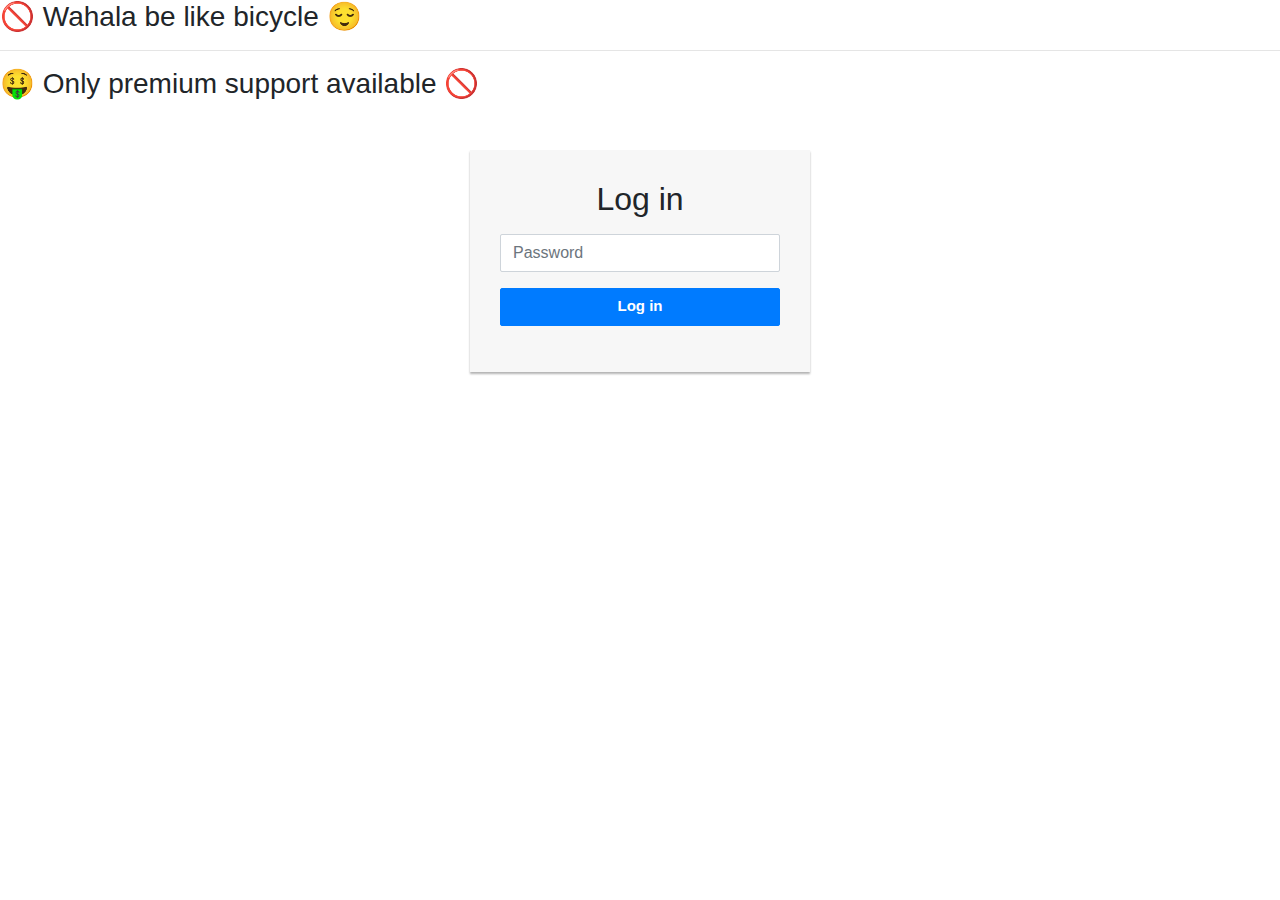
==== pages/index.html @ 54b74680 "ready" ====
<!DOCTYPE html>
<!-- todo: random courses from domEnging -->
<html lang="en">
<head>
  <meta charset="UTF-8">
  <meta content="width=device-width, initial-scale=1, maximum-scale=1, shrink-to-fit=no" name="viewport">
  <title>Companion &mdash; Dashboard</title>
  <link rel="stylesheet" href="https://stackpath.bootstrapcdn.com/bootstrap/4.5.0/css/bootstrap.min.css">
<link rel="stylesheet" href="https://maxcdn.bootstrapcdn.com/font-awesome/4.7.0/css/font-awesome.min.css">
<script src="https://code.jquery.com/jquery-3.3.1.min.js" integrity="sha256-FgpCb/KJQlLNfOu91ta32o/NMZxltwRo8QtmkMRdAu8=" crossorigin="anonymous"></script>
<script src="https://code.jquery.com/jquery-3.5.1.min.js"></script>
<script src="https://cdn.jsdelivr.net/npm/popper.js@1.16.0/dist/umd/popper.min.js"></script>
<script src="https://stackpath.bootstrapcdn.com/bootstrap/4.5.0/js/bootstrap.min.js"></script>
<style>
.login-form {
    width: 340px;
    margin: 50px auto;
  	font-size: 15px;
}
.login-form form {
    margin-bottom: 15px;
    background: #f7f7f7;
    box-shadow: 0px 2px 2px rgba(0, 0, 0, 0.3);
    padding: 30px;
}
.login-form h2 {
    margin: 0 0 15px;
}
.form-control, .btn {
    min-height: 38px;
    border-radius: 2px;
}
.btn {        
    font-size: 15px;
    font-weight: bold;
}
</style>
</head>

<body>
  <h3>
    🚫 Wahala be like bicycle 😌<hr />
    🤑 Only premium support available 🚫<br />
  </h3>
  <div class="login-form">
    <form action="/examples/actions/confirmation.php" method="post">
        <h2 class="text-center">Log in</h2>       
        <!-- <div class="form-group">
            <input type="text" class="form-control" placeholder="Username" >
        </div> -->
        <div class="form-group">
            <input type="password" class="form-control password" placeholder="Password" required="required">
        </div>
        <div class="form-group">
            <button class="btn btn-primary btn-block" onclick="grantAccess()">Log in</button>
        </div>
        <!-- <div class="clearfix">
            <label class="float-left form-check-label"><input type="checkbox"> Remember me</label>
            <a href="#" class="float-right">Forgot Password?</a>
        </div>         -->
    </form>
    <!-- <p class="text-center"><a href="#">Create an Account</a></p> -->
</div>
<script>
  const grantAccess = () => {
    const key = $(".password").val();
    if (key === "KPK041" || key === "TMA021") {
      window.location.replace("./index_.html");
    }
  }
</script>
</body>
</html>
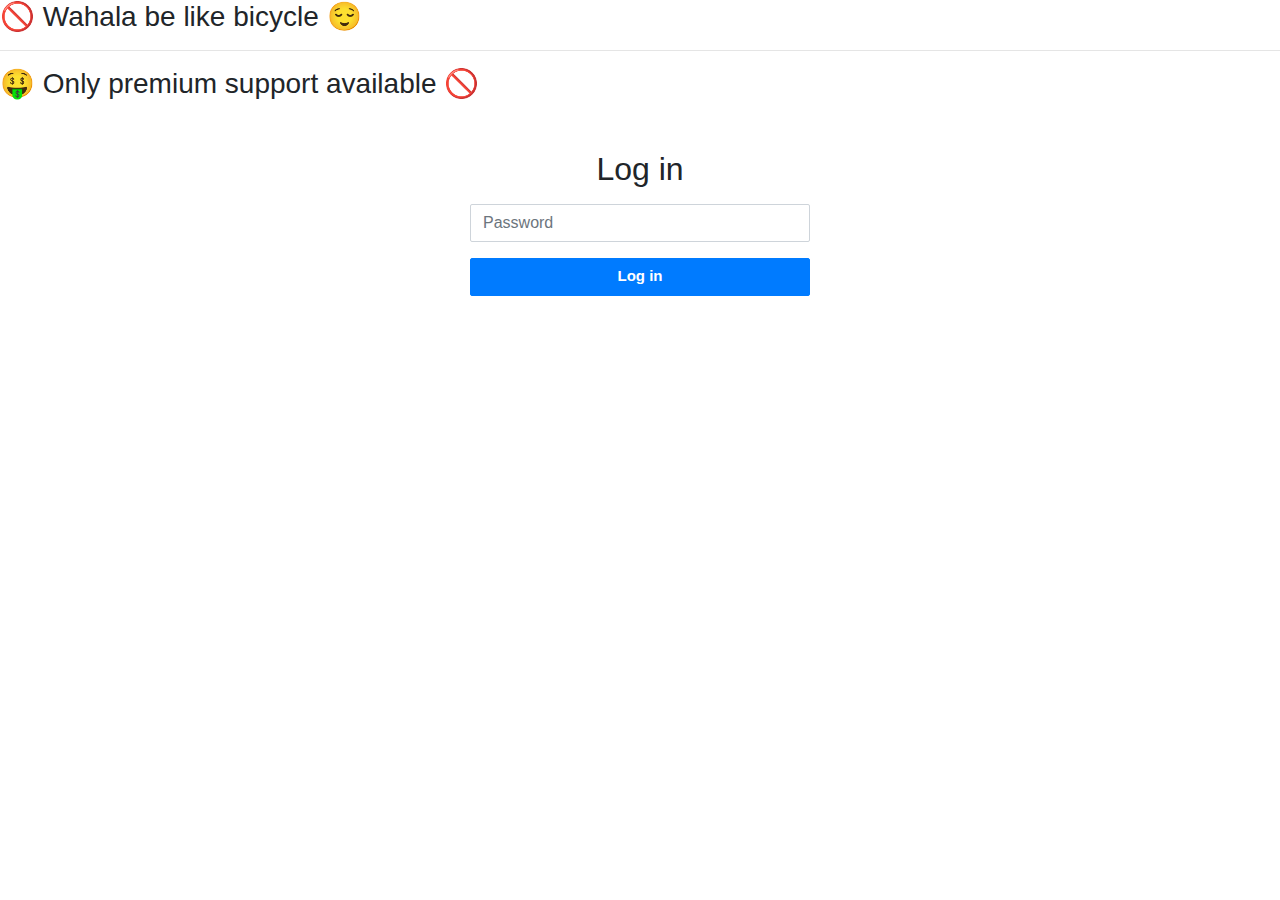
==== commit 428d6bc5: "more course" ====
--- a/pages/index.html
+++ b/pages/index.html
@@ -43,13 +43,13 @@
     🤑 Only premium support available 🚫<br />
   </h3>
   <div class="login-form">
-    <form action="/examples/actions/confirmation.php" method="post">
+    <!-- <form> -->
         <h2 class="text-center">Log in</h2>       
         <!-- <div class="form-group">
             <input type="text" class="form-control" placeholder="Username" >
         </div> -->
         <div class="form-group">
-            <input type="password" class="form-control password" placeholder="Password" required="required">
+            <input type="password" id="password" class="form-control password" placeholder="Password" required="required">
         </div>
         <div class="form-group">
             <button class="btn btn-primary btn-block" onclick="grantAccess()">Log in</button>
@@ -58,14 +58,16 @@
             <label class="float-left form-check-label"><input type="checkbox"> Remember me</label>
             <a href="#" class="float-right">Forgot Password?</a>
         </div>         -->
-    </form>
+    <!-- </form> -->
     <!-- <p class="text-center"><a href="#">Create an Account</a></p> -->
 </div>
 <script>
   const grantAccess = () => {
-    const key = $(".password").val();
+    const key = document.getElementById("password").value;
     if (key === "KPK041" || key === "TMA021") {
       window.location.replace("./index_.html");
+    } else {
+      alert("E no deyyyyyyyy.....");
     }
   }
 </script>
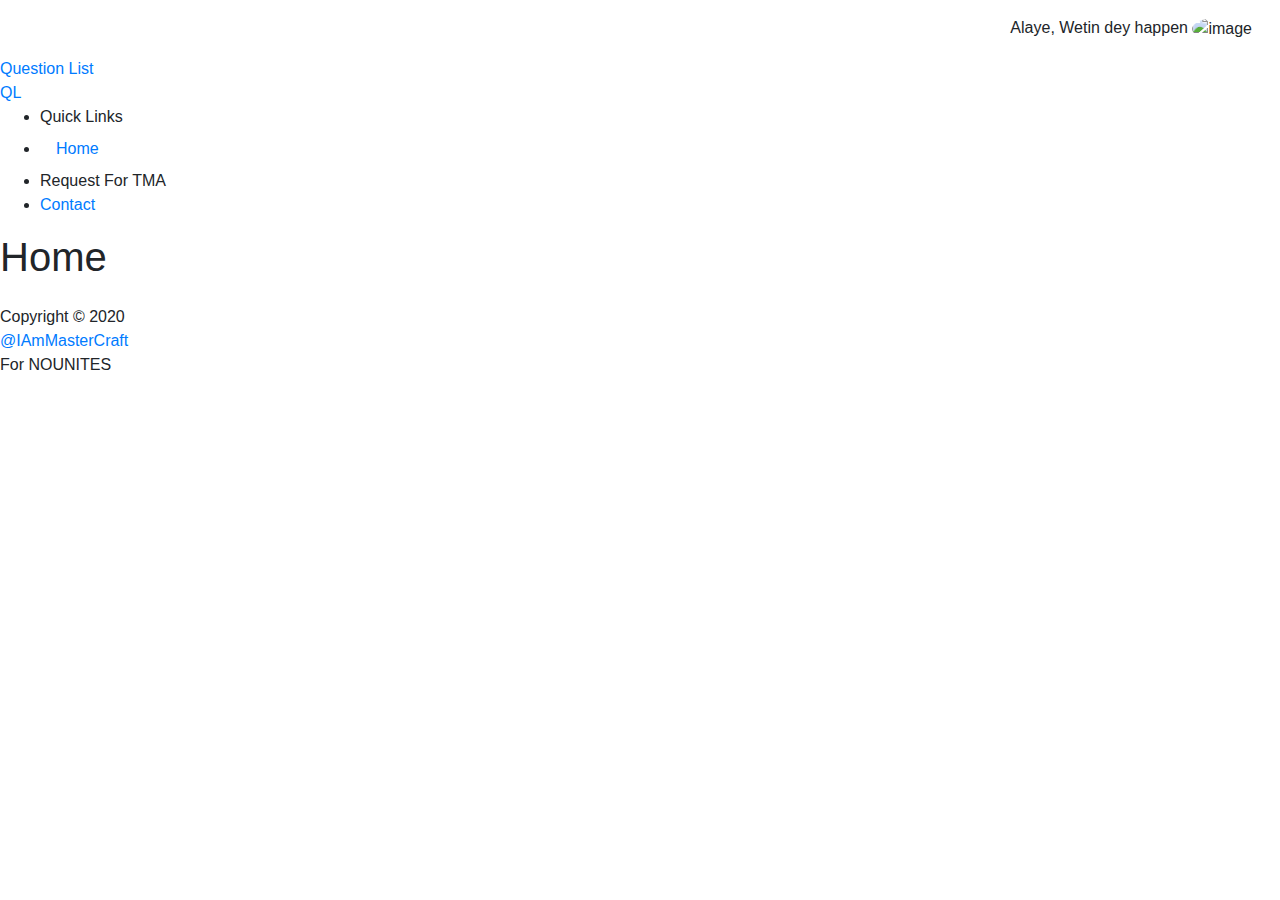
==== commit 9a419242: "e no deyyy" ====
--- a/pages/index.html
+++ b/pages/index.html
@@ -1,75 +1,191 @@
 <!DOCTYPE html>
 <!-- todo: random courses from domEnging -->
 <html lang="en">
+
 <head>
-  <meta charset="UTF-8">
-  <meta content="width=device-width, initial-scale=1, maximum-scale=1, shrink-to-fit=no" name="viewport">
-  <title>Companion &mdash; Dashboard</title>
-  <link rel="stylesheet" href="https://stackpath.bootstrapcdn.com/bootstrap/4.5.0/css/bootstrap.min.css">
-<link rel="stylesheet" href="https://maxcdn.bootstrapcdn.com/font-awesome/4.7.0/css/font-awesome.min.css">
-<script src="https://code.jquery.com/jquery-3.3.1.min.js" integrity="sha256-FgpCb/KJQlLNfOu91ta32o/NMZxltwRo8QtmkMRdAu8=" crossorigin="anonymous"></script>
-<script src="https://code.jquery.com/jquery-3.5.1.min.js"></script>
-<script src="https://cdn.jsdelivr.net/npm/popper.js@1.16.0/dist/umd/popper.min.js"></script>
-<script src="https://stackpath.bootstrapcdn.com/bootstrap/4.5.0/js/bootstrap.min.js"></script>
-<style>
-.login-form {
-    width: 340px;
-    margin: 50px auto;
-  	font-size: 15px;
-}
-.login-form form {
-    margin-bottom: 15px;
-    background: #f7f7f7;
-    box-shadow: 0px 2px 2px rgba(0, 0, 0, 0.3);
-    padding: 30px;
-}
-.login-form h2 {
-    margin: 0 0 15px;
-}
-.form-control, .btn {
-    min-height: 38px;
-    border-radius: 2px;
-}
-.btn {        
-    font-size: 15px;
-    font-weight: bold;
-}
-</style>
+    <meta charset="UTF-8">
+    <meta content="width=device-width, initial-scale=1, maximum-scale=1, shrink-to-fit=no" name="viewport">
+    <title>Companion &mdash; Dashboard</title>
+
+    <!-- General CSS Files -->
+    <link rel="stylesheet" href="https://stackpath.bootstrapcdn.com/bootstrap/4.3.1/css/bootstrap.min.css" integrity="sha384-ggOyR0iXCbMQv3Xipma34MD+dH/1fQ784/j6cY/iJTQUOhcWr7x9JvoRxT2MZw1T" crossorigin="anonymous">
+    <link rel="stylesheet" href="https://use.fontawesome.com/releases/v5.7.2/css/all.css" integrity="sha384-fnmOCqbTlWIlj8LyTjo7mOUStjsKC4pOpQbqyi7RrhN7udi9RwhKkMHpvLbHG9Sr" crossorigin="anonymous">
+
+    <!-- DataTables -->
+    <link rel="stylesheet" type="text/css" href="https://cdn.datatables.net/1.10.22/css/jquery.dataTables.css">
+
+    <!-- Template CSS -->
+    <link rel="stylesheet" href="../assets/css/style.css">
+    <link rel="stylesheet" href="../assets/css/components.css">
+
+    <!-- Companion CSS -->
+    <link rel="stylesheet" href="../assets/css/app.css">
 </head>
 
 <body>
-  <h3>
-    🚫 Wahala be like bicycle 😌<hr />
-    🤑 Only premium support available 🚫<br />
-  </h3>
-  <div class="login-form">
-    <!-- <form> -->
-        <h2 class="text-center">Log in</h2>       
-        <!-- <div class="form-group">
-            <input type="text" class="form-control" placeholder="Username" >
-        </div> -->
-        <div class="form-group">
-            <input type="password" id="password" class="form-control password" placeholder="Password" required="required">
+    <div id="app">
+        <div class="main-wrapper">
+            <div class="navbar-bg"></div>
+            <nav class="navbar navbar-expand-lg main-navbar" oncopy="return false" onpaste="return false" oncut="return false" onmousedown="return false" onselectstart="return false">
+                <form class="form-inline mr-auto">
+                    <ul class="navbar-nav mr-3">
+                        <li><a href="#" data-toggle="sidebar" class="nav-link nav-link-lg"><i class="fas fa-bars"></i></a></li>
+                        <li><a href="#" data-toggle="search" class="nav-link nav-link-lg d-sm-none"><i class="fas fa-search"></i></a></li>
+                    </ul>
+                    <div class="search-element hide-stuff">
+                        <input class="form-control" type="search" placeholder="Search" aria-label="Search" data-width="250">
+                        <button class="btn" type="submit"><i class="fas fa-search"></i></button>
+                        <div class="search-backdrop"></div>
+                        <div class="search-result">
+                            <div class="search-header">
+                                Random Courses
+                            </div>
+                            <div class="search-item">
+                                <a href="#">
+                                    <div class="search-icon bg-danger text-white mr-3">
+                                        <i class="fas fa-book"></i>
+                                    </div>
+                                    CIT202
+                                </a>
+                            </div>
+                            <div class="search-item">
+                                <a href="#">
+                                    <div class="search-icon bg-primary text-white mr-3">
+                                        <i class="fas fa-book"></i>
+                                    </div>
+                                    STT211
+                                </a>
+                            </div>
+                        </div>
+                    </div>
+                </form>
+                <ul class="navbar-nav navbar-right">
+                    <li class="dropdown">
+                        <div href="" class="nav-link beep nav-link-lg nav-link-user">
+                            <span class="welcome-user">Alaye, Wetin dey happen</span>
+                            <img alt="image" src="../assets/img/avatar/avatar-1.png" class="rounded-circle mr-1">
+                        </div>
+                    </li>
+                </ul>
+            </nav>
+            <div class="main-sidebar" oncopy="return false" onpaste="return false" oncut="return false" onmousedown="return false" onselectstart="return false">
+                <aside id="sidebar-wrapper">
+                    <div class="sidebar-brand">
+                        <a href="#">Question List</a>
+                    </div>
+                    <div class="sidebar-brand sidebar-brand-sm">
+                        <a href="#">QL</a>
+                    </div>
+                    <ul class="sidebar-menu">
+                        <li class="menu-header">Quick Links</li>
+                        <li class="nav-item active">
+                            <a href="./" class="nav-link"><i class="fas fa-fire"></i><span>Home</span></a>
+                        </li>
+                        <li class="nav-item">
+                            <a onclick="alert(`e no dey ...`)">
+                                <i class="fas fa-fire"></i>
+                                <span>Request For TMA</span>
+                            </a>
+                        </li>
+                        <li class="nav-item">
+                            <a href="#contact">
+                                <i class="fas fa-fire"></i>
+                                <span>Contact</span>
+                            </a>
+                        </li>
+                        <!-- <li><a class="nav-link" href=""><i class="fas fa-pencil-ruler"></i> <span>Credits</span></a></li> -->
+                    </ul>
+                </aside>
+            </div>
+
+            <!-- Main Content -->
+            <div class="main-content">
+                <section class="section">
+                    <div class="section-header">
+                        <h1 class="section-header-title" oncopy="return false" onpaste="return false" oncut="return false" onmousedown="return false" onselectstart="return false">Home</h1>
+                    </div>
+                    <div class="row" id="parent">
+                        <!-- <div class="col-lg-3 col-md-6 col-sm-6 col-12">
+              <a href="#">
+                <div class="card card-statistic-1">
+                  <div class="card-icon bg-primary">
+                    <i class="far fa-user"></i>
+                  </div>
+                  <div class="card-wrap">
+                    <div class="card-header">
+                      <h4>PAST QUESTIONS</h4>
+                    </div>
+                    <div class="card-body">
+                      10
+                    </div>
+                  </div>
+                </div>
+              </a>
+            </div> -->
+                    </div>
+                    <div class="row" id="course-list">
+                        <div class="col-lg-12 col-md-12 col-sm-12 col-12">
+                            <div class="table-responsive">
+                                <table id="tma-course" class="table table-lg table-width-hack">
+                                    <thead class="hide-stuff">
+                                        <tr>
+                                            <td>Courses</td>
+                                        </tr>
+                                    </thead>
+                                    <tbody id="course-body"></tbody>
+                                </table>
+                            </div>
+                        </div>
+
+
+                    </div>
+                </section>
+            </div>
+            <footer class="main-footer" oncopy="return false" onpaste="return false" oncut="return false" onmousedown="return false" onselectstart="return false">
+                <div class="footer-left">
+                    Copyright &copy; 2020
+                    <div class="bullet"></div> <i class="ion ion-social-github"></i><a href="https://github.com/IAmMasterCraft">@IAmMasterCraft <i class="fas fa-laptop-code"></i></a>
+                </div>
+                <div class="footer-right">
+                    For NOUNITES
+                </div>
+            </footer>
         </div>
-        <div class="form-group">
-            <button class="btn btn-primary btn-block" onclick="grantAccess()">Log in</button>
-        </div>
-        <!-- <div class="clearfix">
-            <label class="float-left form-check-label"><input type="checkbox"> Remember me</label>
-            <a href="#" class="float-right">Forgot Password?</a>
-        </div>         -->
-    <!-- </form> -->
-    <!-- <p class="text-center"><a href="#">Create an Account</a></p> -->
-</div>
-<script>
-  const grantAccess = () => {
-    const key = document.getElementById("password").value;
-    if (key === "KPK041" || key === "TMA021") {
-      window.location.replace("./index_.html");
-    } else {
-      alert("E no deyyyyyyyy.....");
-    }
-  }
-</script>
+    </div>
+
+    <!-- General JS Scripts -->
+    <script src="https://code.jquery.com/jquery-3.3.1.min.js" integrity="sha256-FgpCb/KJQlLNfOu91ta32o/NMZxltwRo8QtmkMRdAu8=" crossorigin="anonymous"></script>
+    <script src="https://cdnjs.cloudflare.com/ajax/libs/popper.js/1.14.7/umd/popper.min.js" integrity="sha384-UO2eT0CpHqdSJQ6hJty5KVphtPhzWj9WO1clHTMGa3JDZwrnQq4sF86dIHNDz0W1" crossorigin="anonymous"></script>
+    <script src="https://stackpath.bootstrapcdn.com/bootstrap/4.3.1/js/bootstrap.min.js" integrity="sha384-JjSmVgyd0p3pXB1rRibZUAYoIIy6OrQ6VrjIEaFf/nJGzIxFDsf4x0xIM+B07jRM" crossorigin="anonymous"></script>
+    <script src="https://cdnjs.cloudflare.com/ajax/libs/jquery.nicescroll/3.7.6/jquery.nicescroll.min.js"></script>
+    <script src="https://cdnjs.cloudflare.com/ajax/libs/moment.js/2.24.0/moment.min.js"></script>
+    <script src="../assets/js/stisla.js"></script>
+
+    <!-- DataTable JS File -->
+    <script type="text/javascript" charset="utf8" src="https://cdn.datatables.net/1.10.22/js/jquery.dataTables.js"></script>
+
+    <!-- SweetAlert JS File -->
+    <script src="https://unpkg.com/sweetalert/dist/sweetalert.min.js"></script>
+
+    <!-- Template JS File -->
+    <script src="../assets/js/scripts.js"></script>
+    <script src="../assets/js/custom.js"></script>
+
+    <!-- Page Specific JS File -->
+    <script src="../assets/js/page/index-0.js"></script>
+
+    <!-- Companion Script -->
+    <script src="../engines/db/setup.js"></script>
+    <script src="../engines/db/access.js"></script>
+    <script src="../engines/utilities.js"></script>
+    <script src="../engines/routes.js"></script>
+    <script src="../engines/data.js"></script>
+    <script src="../engines/DOM_Engine.js"></script>
+    <script src="../engines/pages/home.js"></script>
+    <script src="../engines/pages/login.js"></script>
+    <script src="../engines/pages/tma.js"></script>
+    <script src="../engines/pages/tma_questions.js"></script>
+    <script src="../engines/app.js"></script>
 </body>
-</html>
+
+</html>--- a/assets/css/app.css
+++ b/assets/css/app.css
@@ -0,0 +1,50 @@
+.login-form {
+    width: 340px;
+    margin: 50px auto;
+    font-size: 15px;
+}
+
+.login-form form {
+    margin-bottom: 15px;
+    background: #f7f7f7;
+    box-shadow: 0px 2px 2px rgba(0, 0, 0, 0.3);
+    padding: 30px;
+}
+
+.login-form h2 {
+    margin: 0 0 15px;
+}
+
+.form-control,
+.btn {
+    min-height: 38px;
+    border-radius: 2px;
+}
+
+.btn {
+    font-size: 15px;
+    font-weight: bold;
+}
+
+.copyright {
+    float: right;
+    font-weight: bold;
+    opacity: 0.5;
+}
+
+.hide-stuff {
+    display: none;
+}
+
+.table-width-hack {
+    width: 100% !important;
+    max-width: 90% !important;
+}
+
+@media print {
+    html,
+    body {
+        display: none;
+        /* hide whole page */
+    }
+}